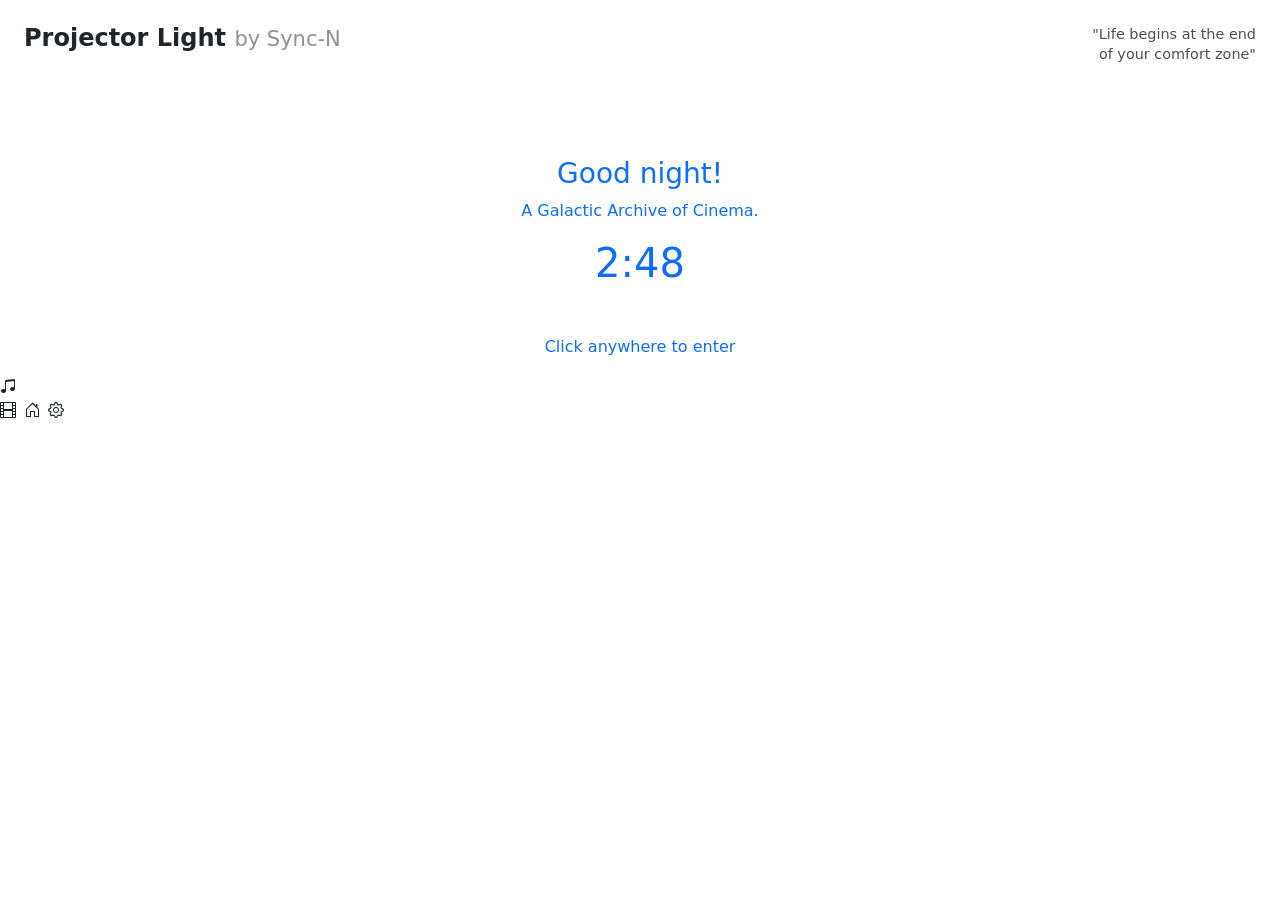
==== index.html @ 6ec78c1a "Add files via upload" ====
<!doctype html>
<html lang="id">

<head>
    <meta charset="UTF-8" />
    <meta name="viewport" content="width=device-width, initial-scale=1.0">
    <title>Projector Light</title>

    <link href="https://cdn.jsdelivr.net/npm/bootstrap@5.3.2/dist/css/bootstrap.min.css" rel="stylesheet" />
    <link href="https://fonts.googleapis.com/css2?family=Inter:wght@400;500;600;700&display=swap" rel="stylesheet" />
    <link rel="stylesheet" href="style.css" />

    <!-- Bootstrap Icons -->
    <link rel="stylesheet" href="https://cdn.jsdelivr.net/npm/bootstrap-icons@1.11.1/font/bootstrap-icons.css" />
</head>

<body>
    <!-- Halaman Depan Start -->
    <div class="flocus-screen">
        <video autoplay loop muted playsinline class="bg-video">
            <source src="assets/images/bg-video.mp4" type="video/mp4" />
        </video>

        <!-- Logo di Pojok Kiri Atas -->
        <div class="position-absolute top-0 start-0 p-4" style="z-index: 10;">
            <h2 class="flocus-logo m-0" style="font-size: 1.5rem; font-weight: 700;">Projector Light <span
                    class="small opacity-50 fw-light">by Sync-N</span></h2>
        </div>

        <!-- Quote di Pojok Kanan Atas (Sembunyi di HP biar gak numpuk) -->
        <div class="position-absolute top-0 end-0 p-4 text-end d-none d-md-block" style="z-index: 10;">
            <p class="flocus-quote mb-0" style="font-size: 0.9rem; opacity: 0.8; line-height: 1.4;">
                "Life begins at the end<br />of your comfort zone"
            </p>
        </div>

        <a href="#" class="text-decoration-none text-center center-content">
            <div class="fade-in-up">
                <h3 id="greeting" class="greeting-text"></h3>
                <p class="sub-greeting">A Galactic Archive of Cinema.</p>
                <h1 id="clock" class="clock-text">0:00</h1>

                <p class="click-instruction mt-5">Click anywhere to enter</p>
            </div>
        </a>

        <div class="corner-element bottom-left">
            <div class="icon-btn"><i class="bi bi-music-note-beamed"></i></div>
        </div>

        <div class="corner-element bottom-right d-flex gap-2">
            <div class="icon-btn active-icon"><i class="bi bi-film"></i></div>
            <div class="icon-btn"><i class="bi bi-house-door"></i></div>
            <div class="icon-btn"><i class="bi bi-gear"></i></div>
        </div>
    </div>
    <!-- Halaman Depan End -->

    <!-- ================= KOTAK POP-UP LOGIN & REGISTER ================= -->
    <div class="modal fade" id="loginModal" tabindex="-1" aria-hidden="true">
        <div class="modal-dialog modal-dialog-centered">
            <div class="modal-content text-white"
                style="background-color: #0a0a0a; border: 1px solid #333; border-radius: 15px;">
                <div class="modal-body p-5">

                    <!-- ====== FORM LOGIN (Muncul Pertama) ====== -->
                    <div id="loginForm">
                        <h4 class="fw-bold mb-4 text-center syne-font">Welcome Back</h4>
                        <!-- Input Username Login -->
                        <input type="text" id="loginUsername"
                            class="form-control bg-dark text-white mb-3 border-secondary"
                            placeholder="Enter your username">

                        <!-- Input Password Login -->
                        <input type="password" id="loginPassword"
                            class="form-control bg-dark text-white mb-4 border-secondary"
                            placeholder="Enter your password">

                        <button class="btn w-100 rounded-pill py-2 mb-3"
                            style="background-color: #5d3df3; color: white;" onclick="doLogin()">Login</button>
                        <p class="text-center small text-muted m-0">New to the screening? <a href="javascript:void(0)"
                                style="color: #5d3df3; text-decoration: none; font-weight: bold;"
                                onclick="toggleForm('register')">Register here</a></p>
                    </div>

                    <!-- ====== FORM REGISTER (Awalnya Sembunyi) ====== -->
                    <div id="registerForm" style="display: none;">
                        <h4 class="fw-bold mb-4 text-center syne-font">Join the Cinema</h4>
                        <!-- Input Full Name -->
                        <input type="text" id="regName" class="form-control bg-dark text-white mb-3 border-secondary"
                            placeholder="Type your name">

                        <!-- Input Username Register -->
                        <input type="text" id="regUser" class="form-control bg-dark text-white mb-3 border-secondary"
                            placeholder="Create a unique username">

                        <!-- Input Password Register -->
                        <input type="password" id="regPass"
                            class="form-control bg-dark text-white mb-4 border-secondary"
                            placeholder="Min. 6 characters">

                        <button class="btn w-100 rounded-pill py-2 mb-3"
                            style="background-color: #5d3df3; color: white;" onclick="doRegister()">Initialize
                            Access</button>
                        <p class="text-center small text-muted m-0">Already have a ticket? <a href="javascript:void(0)"
                                style="color: #5d3df3; text-decoration: none; font-weight: bold;"
                                onclick="toggleForm('login')">Login</a></p>
                    </div>

                </div>
            </div>
        </div>
    </div>

    <script>
        // =======================================================
        // BAGIAN 1: JAM & UCAPAN (TETAP SAMA)
        // =======================================================
        function updateTimeAndGreeting() {
            const now = new Date();
            const hours = now.getHours();
            const minutes = now.getMinutes();
            const displayMinutes = minutes < 10 ? "0" + minutes : minutes;
            document.getElementById("clock").textContent =
                `${hours}:${displayMinutes}`;

            let greeting = "Good night";
            if (hours >= 5 && hours < 12) greeting = "Good morning";
            else if (hours >= 12 && hours < 18) greeting = "Good afternoon";
            else if (hours >= 18 && hours < 22) greeting = "Good evening";
            document.getElementById("greeting").textContent = `${greeting}!`;
        }
        setInterval(updateTimeAndGreeting, 1000);
        updateTimeAndGreeting();

        // =======================================================
        // BAGIAN 2: SISTEM LOGIN ANTI-BOBOL
        // =======================================================

        // Deklarasi Modal biar bisa dipanggil kapan aja
        let loginModal;

        document.addEventListener("DOMContentLoaded", function () {
            // Inisialisasi modalnya dulu
            loginModal = new bootstrap.Modal(document.getElementById("loginModal"));

            // Fungsi klik layar utama
            document.body.onclick = function (event) {
                // Cek apakah user sudah login?
                let session = localStorage.getItem("activeSession");

                if (session) {
                    // JALUR VIP: Langsung masuk
                    window.location.href = "dashboard.html";
                } else {
                    // CEK: Jangan sampai munculin modal kalau kita lagi klik di DALAM modalnya
                    if (!event.target.closest(".modal")) {
                        loginModal.show();
                    }
                }
            };
        });

        // FUNGSI REGISTER
        function doRegister() {
            let nick = document.getElementById('regName').value.trim();
            let user = document.getElementById('regUser').value.trim();
            let pass = document.getElementById('regPass').value;

            // 1. Cek apakah ada yang kosong
            if (!nick || !user || !pass) {
                alert("Please complete all fields to initialize your archive access.");
                return;
            }

            // 2. Validasi Username (Hanya Huruf, Angka, dan Underscore)
            // Regex ini artinya: ^(awal) [a-zA-Z0-9_] (karakter boleh) +(sampai akhir)
            let usernamePattern = /^[a-zA-Z0-9_]+$/;
            if (!usernamePattern.test(user)) {
                alert("Username can only contain letters, numbers, and underscores (_). No spaces or symbols allowed!");
                return;
            }

            // 3. Validasi Panjang Password (Min 6 Karakter)
            if (pass.length < 6) {
                alert("Security risk! Password must be at least 6 characters long.");
                return;
            }

            // 4. Proses Simpan ke Database Local
            let usersDB = JSON.parse(localStorage.getItem('projectorDB')) || {};
            if (usersDB[user]) {
                alert("This username is already claimed. Please choose another unique identity.");
                return;
            }

            usersDB[user] = { nickname: nick, password: pass };
            localStorage.setItem('projectorDB', JSON.stringify(usersDB));

            alert("Access granted! Your credentials have been secured. Please log in to enter.");
            toggleForm('login');
        }
        // FUNGSI LOGIN
        function doLogin() {
            let user = document.getElementById("loginUsername").value.trim();
            let pass = document.getElementById("loginPassword").value;

            let usersDB = JSON.parse(localStorage.getItem("projectorDB")) || {};

            if (usersDB[user] && usersDB[user].password === pass) {
                localStorage.setItem(
                    "activeSession",
                    JSON.stringify({
                        username: user,
                        nickname: usersDB[user].nickname,
                    }),
                );
                window.location.href = "dashboard.html";
            } else {
                alert("Username atau Password salah! 🕵🏻‍♀️");
            }
        }

        function toggleForm(type) {
            document.getElementById("loginForm").style.display =
                type === "login" ? "block" : "none";
            document.getElementById("registerForm").style.display =
                type === "register" ? "block" : "none";
        }
    </script>

    <!-- ================= KOTAK POP-UP LOGIN & REGISTER ================= -->
    <div class="modal fade" id="loginModal" tabindex="-1" aria-hidden="true">
        <div class="modal-dialog modal-dialog-centered">
            <div class="modal-content text-white" style="
            background-color: #0a0a0a;
            border: 1px solid #333;
            border-radius: 15px;
            ">
                <div class="modal-body p-5">
                    <!-- ====== BAGIAN 1: FORM LOGIN ====== -->
                    <div id="loginForm">
                        <h4 class="fw-bold mb-4 text-center" style="font-family: &quot;Syne&quot;, sans-serif">
                            Welcome Back
                        </h4>
                        <input type="text" id="loginUsername"
                            class="form-control bg-dark text-white mb-3 border-secondary" placeholder="Username" />
                        <input type="password" id="loginPassword"
                            class="form-control bg-dark text-white mb-4 border-secondary" placeholder="Password" />

                        <button class="btn w-100 rounded-pill py-2 mb-3" style="background-color: #5d3df3; color: white"
                            onclick="doLogin()">
                            Login
                        </button>
                        <p class="text-center small text-muted m-0">
                            New to the screening?
                            <a href="#" style="
                    color: #5d3df3;
                    text-decoration: none;
                    font-weight: bold;
                    " onclick="toggleForm('register')">Register here</a>
                        </p>
                    </div>

                    <!-- ====== BAGIAN 2: FORM REGISTER ====== -->
                    <div id="registerForm" style="display: none">
                        <!-- Awalnya disembunyiin -->
                        <h4 class="fw-bold mb-4 text-center" style="font-family: &quot;Syne&quot;, sans-serif">
                            Join the Cinema
                        </h4>
                        <input type="text" id="regNickname"
                            class="form-control bg-dark text-white mb-3 border-secondary"
                            placeholder="Nickname (Display Name)" />
                        <input type="text" id="regUsername"
                            class="form-control bg-dark text-white mb-3 border-secondary"
                            placeholder="Username (Must be unique)" />
                        <input type="password" id="regPassword"
                            class="form-control bg-dark text-white mb-4 border-secondary"
                            placeholder="Create Password" />

                        <button class="btn w-100 rounded-pill py-2 mb-3" style="background-color: #5d3df3; color: white"
                            onclick="doRegister()">
                            Create Account
                        </button>
                        <p class="text-center small text-muted m-0">
                            Already have a ticket?
                            <a href="#" style="
                    color: #5d3df3;
                    text-decoration: none;
                    font-weight: bold;
                    " onclick="toggleForm('login')">Login</a>
                        </p>
                    </div>
                </div>
            </div>
        </div>
    </div>
    <script src="https://cdn.jsdelivr.net/npm/bootstrap@5.3.2/dist/js/bootstrap.bundle.min.js"></script>
</body>

</html>
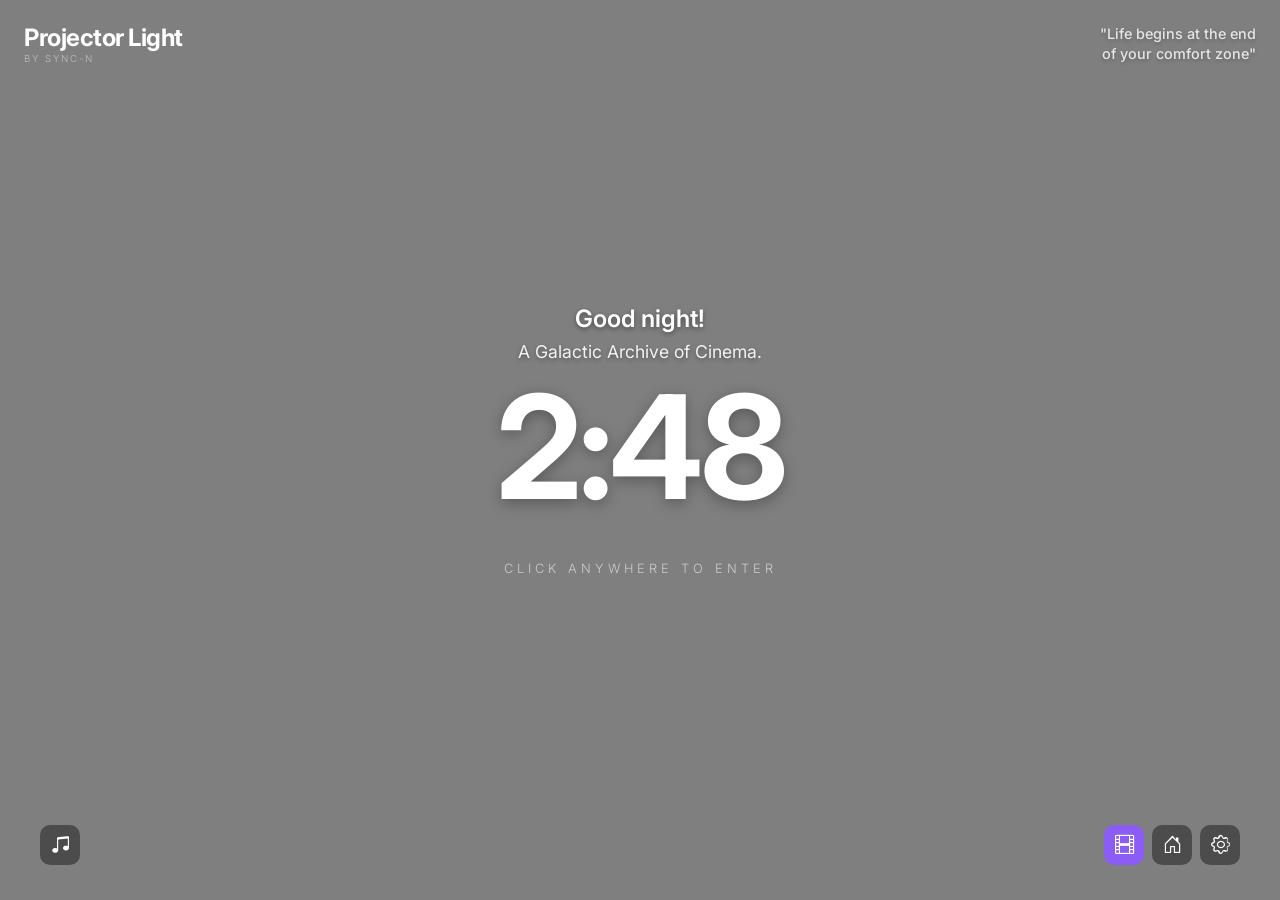
==== commit d35cc143: "index.html" ====
--- a/index.html
+++ b/index.html
@@ -18,7 +18,7 @@
     <!-- Halaman Depan Start -->
     <div class="flocus-screen">
         <video autoplay loop muted playsinline class="bg-video">
-            <source src="assets/images/bg-video.mp4" type="video/mp4" />
+            <source src="bg-video.mp4" type="video/mp4" />
         </video>
 
         <!-- Logo di Pojok Kiri Atas -->
@@ -298,4 +298,4 @@
     <script src="https://cdn.jsdelivr.net/npm/bootstrap@5.3.2/dist/js/bootstrap.bundle.min.js"></script>
 </body>
 
-</html>+</html>
--- a/style.css
+++ b/style.css
@@ -0,0 +1,450 @@
+/* INDEX START */
+/* --- RESET DASAR --- */
+body,
+html {
+    margin: 0;
+    padding: 0;
+    height: 100%;
+    font-family: 'Inter', sans-serif;
+    /* Font gaya flocus */
+    color: #ffffff;
+    overflow: hidden;
+    /* Biar nggak bisa digeser ke bawah */
+}
+
+/* --- BACKGROUND LAYAR PENUH --- */
+.flocus-screen {
+    width: 100vw;
+    height: 100vh;
+    position: relative;
+    /* Hapus tulisan background-color dan background-image yang lama dari sini */
+}
+
+/* --- PENGATURAN VIDEO --- */
+.bg-video {
+    position: absolute;
+    top: 0;
+    left: 0;
+    width: 100%;
+    height: 100%;
+    object-fit: cover;
+    /* Biar video nge-pas di layar dan ga gepeng */
+    z-index: 1;
+    /* Ditaruh di lapisan paling belakang */
+}
+
+/* --- LAPISAN GELAP (OVERLAY) --- */
+/* Ini biar videonya agak digelapin sedikit, jadi tulisan putih tetep keliatan */
+.flocus-screen::before {
+    content: '';
+    position: absolute;
+    top: 0;
+    left: 0;
+    width: 100%;
+    height: 100%;
+    background: rgba(0, 0, 0, 0.5);
+    z-index: 2;
+}
+
+/* --- PENGATURAN SUDUT LAYAR --- */
+.corner-element {
+    position: absolute;
+    padding: 35px 40px;
+    /* Buat jarak elemen dari ujung layar */
+    z-index: 10;
+}
+
+.top-left {
+    top: 0;
+    left: 0;
+}
+
+.top-right {
+    top: 0;
+    right: 0;
+    text-align: right;
+}
+
+.bottom-left {
+    bottom: 0;
+    left: 0;
+}
+
+.bottom-right {
+    bottom: 0;
+    right: 0;
+}
+
+/* --- TYPOGRAPHY (Teks) --- */
+.flocus-logo {
+    font-size: 1.5rem;
+    font-weight: 700;
+    margin: 0;
+    letter-spacing: -0.5px;
+}
+
+.flocus-logo span {
+    font-size: 0.6rem;
+    font-weight: 500;
+    letter-spacing: 2px;
+    text-transform: uppercase;
+    display: block;
+    opacity: 0.7;
+}
+
+.flocus-quote {
+    font-size: 1rem;
+    font-weight: 500;
+    line-height: 1.4;
+    margin: 0;
+    text-shadow: 0 2px 4px rgba(0, 0, 0, 0.3);
+}
+
+/* --- BAGIAN TENGAH (Jam & Ucapan) --- */
+.center-content {
+    position: absolute;
+    top: 50%;
+    left: 50%;
+    transform: translate(-50%, -50%);
+    /* Elemen di tengah */
+    z-index: 5;
+    width: 100%;
+}
+
+.greeting-text {
+    font-size: 1.5rem;
+    font-weight: 600;
+    margin-bottom: 5px;
+    text-shadow: 0 2px 5px rgba(0, 0, 0, 0.4);
+}
+
+.sub-greeting {
+    font-size: 1.1rem;
+    font-weight: 400;
+    opacity: 0.9;
+    margin-bottom: 10px;
+    text-shadow: 0 2px 5px rgba(0, 0, 0, 0.4);
+}
+
+.clock-text {
+    font-size: 9rem;
+    /* Ukuran jam */
+    font-weight: 700;
+    letter-spacing: -4px;
+    margin: 0;
+    line-height: 1;
+    text-shadow: 0 4px 15px rgba(0, 0, 0, 0.3);
+}
+
+/* --- TOMBOL IKON DI BAWAH --- */
+.icon-btn {
+    width: 40px;
+    height: 40px;
+    background-color: rgba(0, 0, 0, 0.4);
+    /* Kotak transparan agak gelap */
+    border-radius: 10px;
+    display: flex;
+    justify-content: center;
+    align-items: center;
+    cursor: pointer;
+    font-size: 1.2rem;
+    transition: all 0.2s ease;
+    backdrop-filter: blur(5px);
+    /* Efek blur kaca ala UI modern */
+}
+
+.icon-btn:hover {
+    background-color: rgba(255, 255, 255, 0.2);
+}
+
+.active-icon {
+    background-color: #8b5cf6;
+}
+
+/* --- ANIMASI MASUK (ENTRANCE) --- */
+.fade-in-up {
+    animation: fadeInUp 1.5s ease-out forwards;
+    opacity: 0;
+    /* Start dari transisi hilang */
+}
+
+@keyframes fadeInUp {
+    from {
+        opacity: 0;
+        transform: translateY(20px);
+        /* Muncul dari bawah  */
+    }
+
+    to {
+        opacity: 1;
+        transform: translateY(0);
+    }
+}
+
+/* --- TULISAN KEDAP-KEDIP --- */
+.click-instruction {
+    font-size: 0.8rem;
+    text-transform: uppercase;
+    letter-spacing: 4px;
+    color: rgba(255, 255, 255, 0.6);
+    animation: blinker 2s linear infinite;
+    font-weight: 300;
+    margin-top:40px !important;
+}
+
+@keyframes blinker {
+    50% {
+        opacity: 0.1;
+    }
+
+    /* Biar redup di tengah animasi */
+}
+
+/* Biar link-nya ga ada garis bawah & warnanya tetep putih */
+.center-content {
+    text-decoration: none !important;
+    color: white !important;
+    cursor: pointer;
+}
+
+/* Pengaturan HP */
+@media (max-width: 576px) {
+
+    /* Logo Projector Light di pojok kiri atas */
+    .flocus-logo {
+        font-size: 1.2rem !important;
+        margin-left: 10px;
+    }
+
+    /* Quote di pojok kanan atas - kita sembunyikan atau perkecil di HP */
+    .flocus-quote {
+        font-size: 0.7rem !important;
+        max-width: 150px;
+        text-align: right;
+    }
+
+    /* Video background tetap penuh tapi object-fit cover */
+    .bg-video {
+        object-fit: cover;
+    }
+
+    /* Konten utama di tengah (tombol login/start) */
+    .center-content {
+        width: 90% !important;
+    }
+}
+/* INDEX END */
+
+/* CSS DASHBOARD START */
+body.dashboard-page {
+    background-color: #050505;
+    height: 100vh;
+    overflow: hidden;
+    font-family: 'Inter', sans-serif;
+}
+
+.syne-font {
+    font-family: 'Syne', sans-serif;
+    letter-spacing: -1px;
+}
+
+.bg-purple {
+    background-color: #5d3df3 !important;
+}
+
+.text-purple {
+    color: #5d3df3 !important;
+}
+
+.btn-purple {
+    background-color: #5d3df3;
+    color: white;
+    border: none;
+}
+
+.btn-purple:hover {
+    background-color: #4a2ec2;
+    color: white;
+}
+
+.sidebar {
+    background-color: #0a0a0a;
+    border-right: 1px solid #1a1a1a;
+}
+
+.main-content {
+    background-color: #050505;
+    overflow-y: auto;
+    height: 100vh;
+}
+
+.right-panel {
+    background-color: #0a0a0a;
+    border-left: 1px solid #1a1a1a;
+    overflow-y: auto;
+    height: 100vh;
+}
+
+.brand-logo {
+    font-family: 'Syne', sans-serif;
+    font-weight: 800;
+}
+
+.brand-logo span {
+    font-weight: 300;
+    opacity: 0.5;
+    font-size: 1rem;
+    margin-left: 5px;
+}
+
+.nav-link {
+    color: #888;
+    font-weight: 500;
+    border-radius: 10px;
+    padding: 10px 15px;
+    transition: all 0.3s ease;
+}
+
+.nav-link:hover {
+    background-color: rgba(255, 255, 255, 0.05);
+    color: white;
+}
+
+.nav-link.active {
+    background-color: rgba(93, 61, 243, 0.15);
+    color: #5d3df3;
+}
+
+#trendingCarousel {
+    height: 300px;
+    background-color: #111;
+}
+
+.movie-card {
+    height: 250px;
+    background-color: #111;
+    cursor: pointer;
+    transition: transform 0.3s cubic-bezier(0.25, 0.46, 0.45, 0.94), z-index 0s;
+}
+
+.movie-info {
+    background: linear-gradient(to top, rgba(0, 0, 0, 0.9), transparent);
+    transition: opacity 0.3s;
+}
+
+.hover-overlay {
+    background-color: rgba(0, 0, 0, 0.85);
+    backdrop-filter: blur(3px);
+    opacity: 0;
+    transition: opacity 0.3s ease;
+    z-index: 2;
+}
+
+.movie-card:hover {
+    transform: scale(1.1);
+    z-index: 10;
+    box-shadow: 0 10px 30px rgba(0, 0, 0, 0.8);
+}
+
+.movie-card:hover .movie-info {
+    opacity: 0;
+}
+
+.movie-card:hover .hover-overlay {
+    opacity: 1;
+}
+
+.activity-dot {
+    width: 8px;
+    height: 8px;
+    border-radius: 50%;
+}
+
+::-webkit-scrollbar {
+    width: 6px;
+}
+
+::-webkit-scrollbar-track {
+    background: transparent;
+}
+
+::-webkit-scrollbar-thumb {
+    background: #333;
+    border-radius: 10px;
+}
+
+::-webkit-scrollbar-thumb:hover {
+    background: #555;
+}
+
+/* --- PENGATURAN SEARCH BAR --- */
+.custom-search-input {
+    background-color: #1a1a1a !important;
+    /* Warna dasar kapsul agak terang dari background */
+    padding-left: 2.8rem !important;
+    /* Biar tulisan gak nabrak icon kaca pembesar */
+}
+
+/* Mengatur warna tulisan bayangan (placeholder) */
+.custom-search-input::placeholder {
+    color: #666 !important;
+    font-style: italic;
+}
+
+/* Efek pas kotak search diklik buat ngetik */
+.custom-search-input:focus {
+    background-color: #222 !important;
+    color: white;
+    /* Ngasih cahaya ungu tipis di pinggiran kotaknya */
+    box-shadow: 0 0 0 0.15rem rgba(93, 61, 243, 0.5) !important;
+}
+
+::placeholder {
+    /* Chrome, Firefox, Opera, Safari 10.1+ */
+    color: rgba(255, 255, 255, 0.4) !important;
+    font-size: 0.9rem;
+}
+
+:-ms-input-placeholder {
+    /* Internet Explorer 10-11 */
+    color: rgba(255, 255, 255, 0.4) !important;
+}
+
+::-ms-input-placeholder {
+    /* Microsoft Edge */
+    color: rgba(255, 255, 255, 0.4) !important;
+}
+
+/* Penyesuaian khusus layar HP/Tablet */
+@media (max-width: 768px) {
+
+    /* 1. Sidebar: Hilangkan border samping, ganti jadi border bawah */
+    .sidebar {
+        border-right: none !important;
+        border-bottom: 1px solid #333;
+        padding-bottom: 20px !important;
+        margin-bottom: 20px;
+    }
+
+    /* 2. Banner: Tingginya ga terlalu besar biar ga menuhi layar */
+    .banner-container {
+        height: 200px !important;
+    }
+
+    /* 3. Teks: Perkecil ukuran judul biar gak numpuk */
+    h1,
+    h2,
+    .display-4 {
+        font-size: 1.5rem !important;
+    }
+
+    /* 4. Padding: Perkecil jarak kanan-kiri biar konten lebih luas */
+    .right-panel {
+        padding: 15px !important;
+    }
+
+    /* 5. Search Box & Profile: Pastikan sejajar dan gak gepeng */
+    .search-box {
+        width: 100% !important;
+    }
+}
